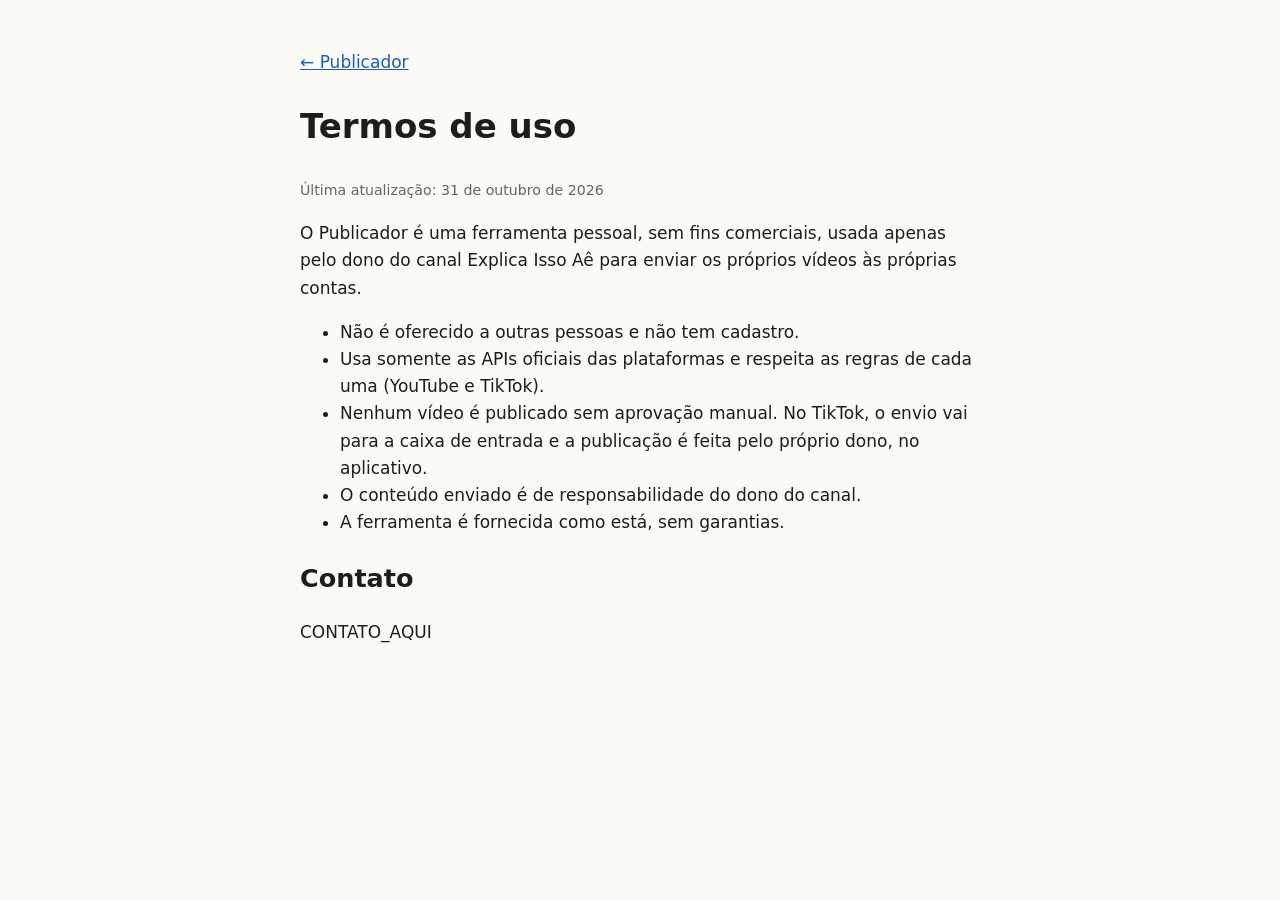
==== termos.html @ 4bc3ba6c "Add files via upload" ====
<!doctype html>
<html lang="pt-BR">
<head>
  <meta charset="utf-8">
  <meta name="viewport" content="width=device-width, initial-scale=1">
  <title>Termos de uso · Publicador</title>
  <link rel="stylesheet" href="estilo.css">
</head>
<body>
<main>
  <p><a href="index.html">← Publicador</a></p>
  <h1>Termos de uso</h1>
  <p><small>Última atualização: 31 de outubro de 2026</small></p>

  <p>O Publicador é uma ferramenta pessoal, sem fins comerciais, usada apenas pelo dono do canal Explica Isso Aê para
    enviar os próprios vídeos às próprias contas.</p>
  <ul>
    <li>Não é oferecido a outras pessoas e não tem cadastro.</li>
    <li>Usa somente as APIs oficiais das plataformas e respeita as regras de cada uma (YouTube e TikTok).</li>
    <li>Nenhum vídeo é publicado sem aprovação manual. No TikTok, o envio vai para a caixa de entrada e a publicação é
      feita pelo próprio dono, no aplicativo.</li>
    <li>O conteúdo enviado é de responsabilidade do dono do canal.</li>
    <li>A ferramenta é fornecida como está, sem garantias.</li>
  </ul>

  <h2>Contato</h2>
  <p>CONTATO_AQUI</p>
</main>
</body>
</html>
---- estilo.css ----
:root { --fundo: #fbfaf7; --texto: #1d1d1b; --mudo: #66645e; --link: #1a5fb4; }
@media (prefers-color-scheme: dark) { :root { --fundo: #1b1b1a; --texto: #ecebe6; --mudo: #a8a59c; --link: #8ab4f8; } }
body { margin: 0; background: var(--fundo); color: var(--texto); font: 17px/1.6 system-ui, sans-serif; }
main { max-width: 680px; margin: 0 auto; padding: 32px 16px 64px; }
a { color: var(--link); }
small, hr { color: var(--mudo); }
code { font-size: .9em; }
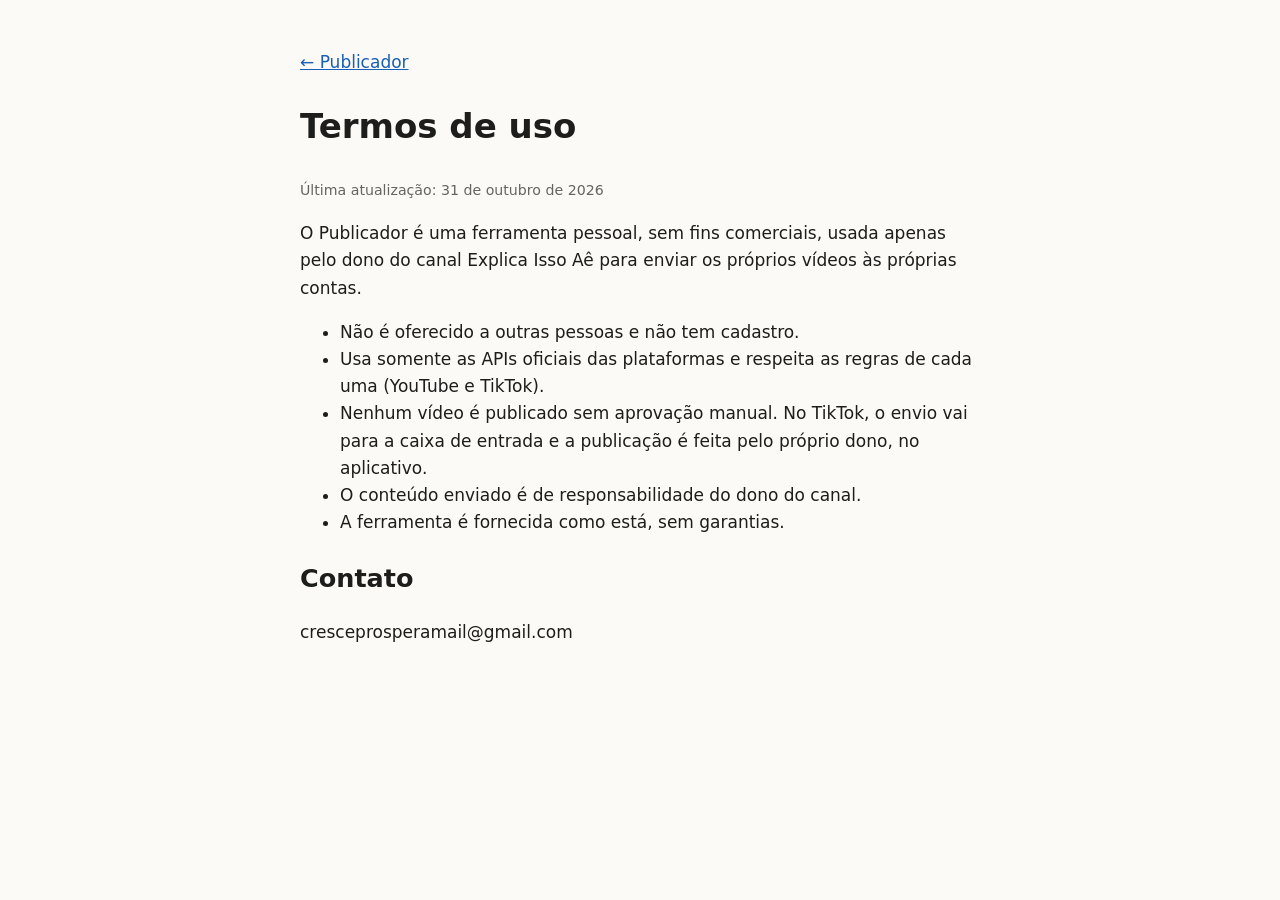
==== commit cac29b10: "Update contact email in termos.html" ====
--- a/termos.html
+++ b/termos.html
@@ -24,7 +24,7 @@
   </ul>
 
   <h2>Contato</h2>
-  <p>CONTATO_AQUI</p>
+  <p>cresceprosperamail@gmail.com</p>
 </main>
 </body>
 </html>
